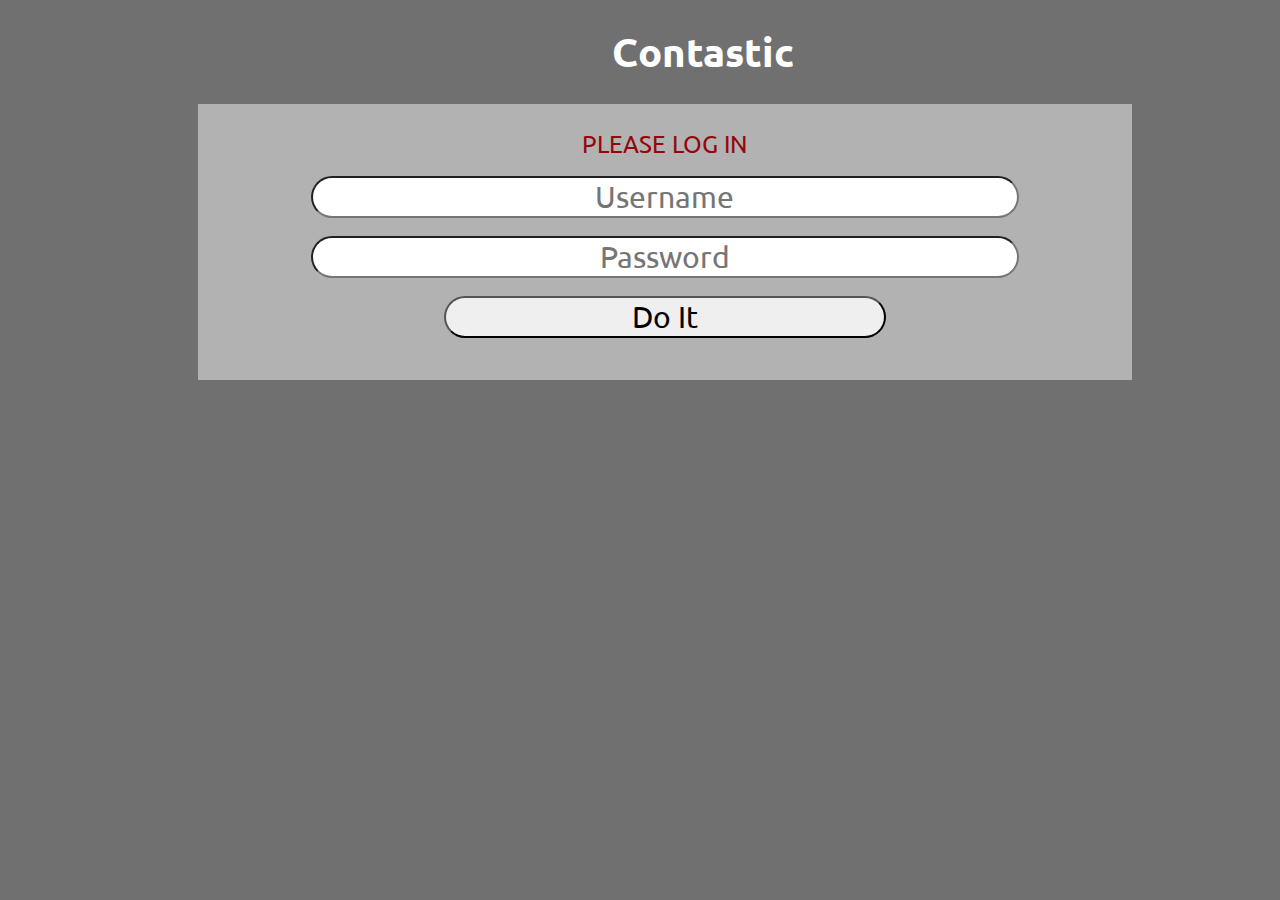
==== color.html @ 4e73160f "added signup api endpoint" ====
<html>
<head>
	<title>COP 4331 WISA Stack Demo</title>
	<script type="text/javascript" src="js/code.js"></script>
    <link href="css/styles.css" rel="stylesheet">	
    <link href="https://fonts.googleapis.com/css?family=Ubuntu" rel="stylesheet">
	
	<script type="text/javascript">
	document.addEventListener('DOMContentLoaded', function() 
	{
		readCookie();
	}, false);
	</script>
	
</head>
<body>

<h1 id="title">COP 4331 WISA Stack Demo</h1>

<div id="loggedInDiv">
	<span id="userName"></span><br />
	<button type="button" id="logoutButton" class="buttons" onclick="doLogout();"> Log Out </button>
</div>

<div id="accessUIDiv">
	<br />

	<input type="text" id="searchText" placeholder="Color To Search For"/>
	<button type="button" id="searchColorButton" class="buttons" onclick="searchColor();"> Search Color </button><br />
	<span id="colorSearchResult"></span>
	<p id="colorList">
	</p><br /><br />

	<input type="text" id="colorText" placeholder="Color To Add">
	<button type="button" id="addColorButton" class="buttons" onclick="addColor();"> Add Color </button><br />
	<span id="colorAddResult"></span>
</div>

</body>
</html>
---- css/styles.css ----
body 
{
    background-color: #707070;
}

#title 
{
    font-size: 40px;
    width: 100%;
    margin: 2% 5%;
    text-align: center;
    font-family: 'Ubuntu', sans-serif;
    color: #FFFFFF;
}

#loginDiv
{
    font-size: 30px;
    width: 70%;
    margin-left: 15%;
    padding: 25px;
    background-color: #b2b2b2;
}

#loggedInDiv
{
    font-size: 30px;
    width: 70%;
    margin-left: 15%;
    padding: 25px;
    background-color: #b2b2b2;
}

#accessUIDiv
{
    font-size: 30px;
    width: 70%;
    margin-left: 15%;
    padding: 25px;
    background-color: #b2b2b2;
}

.buttons
{
    font-size: 30px;
    border-radius: 25px;
    width: 50%;
    margin-left: 25%;
    font-family: 'Ubuntu', sans-serif;
}

.buttons:hover{
    background-color: #00d5124f;
    color: #FFFFFF;
    opacity: 50%;
}

#loginName
{
	font-size: 30px;
}
#loginPassword
{
	font-size: 30px;
}
#searchText
{
	font-size: 30px;
}
#colorText
{
	font-size: 30px;
}

input[type="text"],input[type="password"]{
    border-radius: 25px;
    text-align: center;
    width: 80%;
    margin-left: 10%;
    margin-bottom: 2%;
    font-family: 'Ubuntu', sans-serif;
}

#inner-title{
    display: inline-block;
    font-size: 0.8em;
    width: 90%;
    text-align: center;
    margin-left: 5%;
    margin-bottom: 2%;
    font-family: 'Ubuntu', sans-serif;
    color: #95060a;
}

#loginResult{
    display: inline-block;
    font-size: 0.8em;
    width: 90%;
    text-align: center;
    margin-left: 5%;
    margin-bottom: 2%;
    font-family: 'Ubuntu', sans-serif;
    color: #95060a;
}

#userName{
    display: inline-block;
    width: 80%;
    margin-left: 10%;
    text-align: center;
}

#logoutButton{
    width: 20%;
    margin-left: 40%;
}

select{
    width: 30%;
    margin-left: 35%;
    margin-top: 2%;
    font-size: 0.75em;
    font-family: 'Ubuntu', sans-serif;
}

#colorSearchResult{
    display: none;
}

#colorAddResult{
    display: inline-block;
    font-size: 0.8em;
    width: 90%;
    text-align: center;
    margin-left: 5%;
    margin-top: 2%;
    margin-bottom: 1%;
    font-family: 'Ubuntu', sans-serif;
    color: #95060a;
}
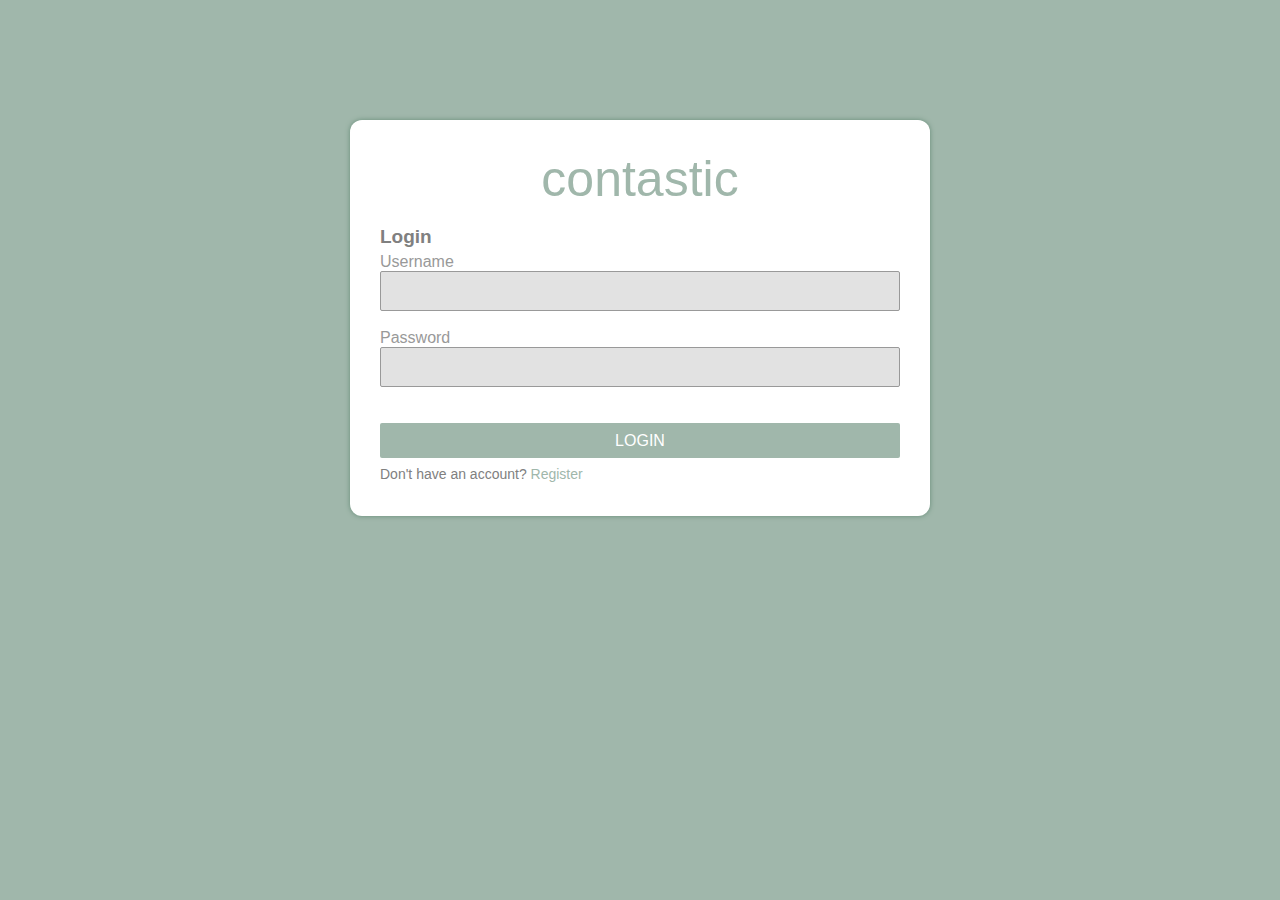
==== commit c9966bf9: "First push" ====
--- a/color.html
+++ b/color.html
@@ -1,40 +1,40 @@
-<html>
-<head>
-	<title>COP 4331 WISA Stack Demo</title>
-	<script type="text/javascript" src="js/code.js"></script>
-    <link href="css/styles.css" rel="stylesheet">	
-    <link href="https://fonts.googleapis.com/css?family=Ubuntu" rel="stylesheet">
-	
-	<script type="text/javascript">
-	document.addEventListener('DOMContentLoaded', function() 
-	{
-		readCookie();
-	}, false);
-	</script>
-	
-</head>
-<body>
-
-<h1 id="title">COP 4331 WISA Stack Demo</h1>
-
-<div id="loggedInDiv">
-	<span id="userName"></span><br />
-	<button type="button" id="logoutButton" class="buttons" onclick="doLogout();"> Log Out </button>
-</div>
-
-<div id="accessUIDiv">
-	<br />
-
-	<input type="text" id="searchText" placeholder="Color To Search For"/>
-	<button type="button" id="searchColorButton" class="buttons" onclick="searchColor();"> Search Color </button><br />
-	<span id="colorSearchResult"></span>
-	<p id="colorList">
-	</p><br /><br />
-
-	<input type="text" id="colorText" placeholder="Color To Add">
-	<button type="button" id="addColorButton" class="buttons" onclick="addColor();"> Add Color </button><br />
-	<span id="colorAddResult"></span>
-</div>
-
-</body>
-</html>
+<html>
+<head>
+	<title>Contastic</title>
+	<script type="text/javascript" src="js/code.js"></script>
+    <link href="css/styles.css" rel="stylesheet">	
+    <link href="https://fonts.googleapis.com/css?family=Ubuntu" rel="stylesheet">
+	
+	<script type="text/javascript">
+	document.addEventListener('DOMContentLoaded', function() 
+	{
+		readCookie();
+	}, false);
+	</script>
+	
+</head>
+<body>
+
+<h1 id="title">Contastic</h1>
+
+<div id="loggedInDiv">
+	<span id="userName"></span><br />
+	<button type="button" id="logoutButton" class="buttons" onclick="doLogout();"> Log Out </button>
+</div>
+
+<div id="accessUIDiv">
+	<br />
+
+	<input type="text" id="searchText" placeholder="Color To Search For"/>
+	<button type="button" id="searchColorButton" class="buttons" onclick="searchColor();"> Search Color </button><br />
+	<span id="colorSearchResult"></span>
+	<p id="colorList">
+	</p><br /><br />
+
+	<input type="text" id="colorText" placeholder="Color To Add">
+	<button type="button" id="addColorButton" class="buttons" onclick="addColor();"> Add Color </button><br />
+	<span id="colorAddResult"></span>
+</div>
+
+</body>
+</html>
--- a/css/styles.css
+++ b/css/styles.css
@@ -1,140 +1,82 @@
-body 
-{
-    background-color: #707070;
-}
-
-#title 
-{
-    font-size: 40px;
-    width: 100%;
-    margin: 2% 5%;
-    text-align: center;
-    font-family: 'Ubuntu', sans-serif;
-    color: #FFFFFF;
-}
-
-#loginDiv
-{
-    font-size: 30px;
-    width: 70%;
-    margin-left: 15%;
-    padding: 25px;
-    background-color: #b2b2b2;
-}
-
-#loggedInDiv
-{
-    font-size: 30px;
-    width: 70%;
-    margin-left: 15%;
-    padding: 25px;
-    background-color: #b2b2b2;
-}
-
-#accessUIDiv
-{
-    font-size: 30px;
-    width: 70%;
-    margin-left: 15%;
-    padding: 25px;
-    background-color: #b2b2b2;
-}
-
-.buttons
-{
-    font-size: 30px;
-    border-radius: 25px;
-    width: 50%;
-    margin-left: 25%;
-    font-family: 'Ubuntu', sans-serif;
-}
-
-.buttons:hover{
-    background-color: #00d5124f;
-    color: #FFFFFF;
-    opacity: 50%;
-}
-
-#loginName
-{
-	font-size: 30px;
-}
-#loginPassword
-{
-	font-size: 30px;
-}
-#searchText
-{
-	font-size: 30px;
-}
-#colorText
-{
-	font-size: 30px;
-}
-
-input[type="text"],input[type="password"]{
-    border-radius: 25px;
-    text-align: center;
-    width: 80%;
-    margin-left: 10%;
-    margin-bottom: 2%;
-    font-family: 'Ubuntu', sans-serif;
-}
-
-#inner-title{
-    display: inline-block;
-    font-size: 0.8em;
-    width: 90%;
-    text-align: center;
-    margin-left: 5%;
-    margin-bottom: 2%;
-    font-family: 'Ubuntu', sans-serif;
-    color: #95060a;
-}
-
-#loginResult{
-    display: inline-block;
-    font-size: 0.8em;
-    width: 90%;
-    text-align: center;
-    margin-left: 5%;
-    margin-bottom: 2%;
-    font-family: 'Ubuntu', sans-serif;
-    color: #95060a;
-}
-
-#userName{
-    display: inline-block;
-    width: 80%;
-    margin-left: 10%;
-    text-align: center;
-}
-
-#logoutButton{
-    width: 20%;
-    margin-left: 40%;
-}
-
-select{
-    width: 30%;
-    margin-left: 35%;
-    margin-top: 2%;
-    font-size: 0.75em;
-    font-family: 'Ubuntu', sans-serif;
-}
-
-#colorSearchResult{
-    display: none;
-}
-
-#colorAddResult{
-    display: inline-block;
-    font-size: 0.8em;
-    width: 90%;
-    text-align: center;
-    margin-left: 5%;
-    margin-top: 2%;
-    margin-bottom: 1%;
-    font-family: 'Ubuntu', sans-serif;
-    color: #95060a;
-}+#wrapper {
+	margin: 0 auto;
+	width: 60%;
+	max-width: 600px;
+	min-width: 400px;
+	text-align: center;
+	font-family: helvetica;
+}
+
+body {
+	background-color: #a0b7ab;
+}
+
+#content {
+	margin: 120px 10px 0;
+	padding: 30px 30px 20px;
+	background-color: white;
+	box-shadow: 0 0 5px #658c77;
+	color: #a0b7ab;
+	border-radius: 12px;
+}
+
+#category {
+	margin: 18px 0 5px;
+	font-size: 19px;
+	font-weight: bold;
+}
+
+label {
+	font-size: 16px;
+	color: #999999;
+}
+
+.info {
+	text-align: left;
+	color: grey;
+}
+
+.info input {
+	padding: 10px;
+	width: 100%;
+	height: 40px;
+	background-color: #e2e2e2;
+	border: 1px solid #999999;
+	border-radius: 2px;
+	font-size: 18px;
+}
+	
+.info .extra {
+	margin: 8px 0px;
+	font-size: 14px;
+}
+
+.button {
+	width: 100%;
+	min-width: 50px;
+	height: 35px;
+	background-color: #a0b7ab;
+	border-radius: 2px;
+	border-style: none;
+	color: white;
+	font-size: 16px;
+}
+
+.button:hover {
+	background-color: #658c77;
+	cursor: pointer;
+}
+
+a {
+	color: #a0b7ab;
+	text-decoration: none;
+}
+
+a:hover {
+	text-decoration: underline;
+}
+
+#loginResult {
+	color: red;
+	font-weight: bold;
+}
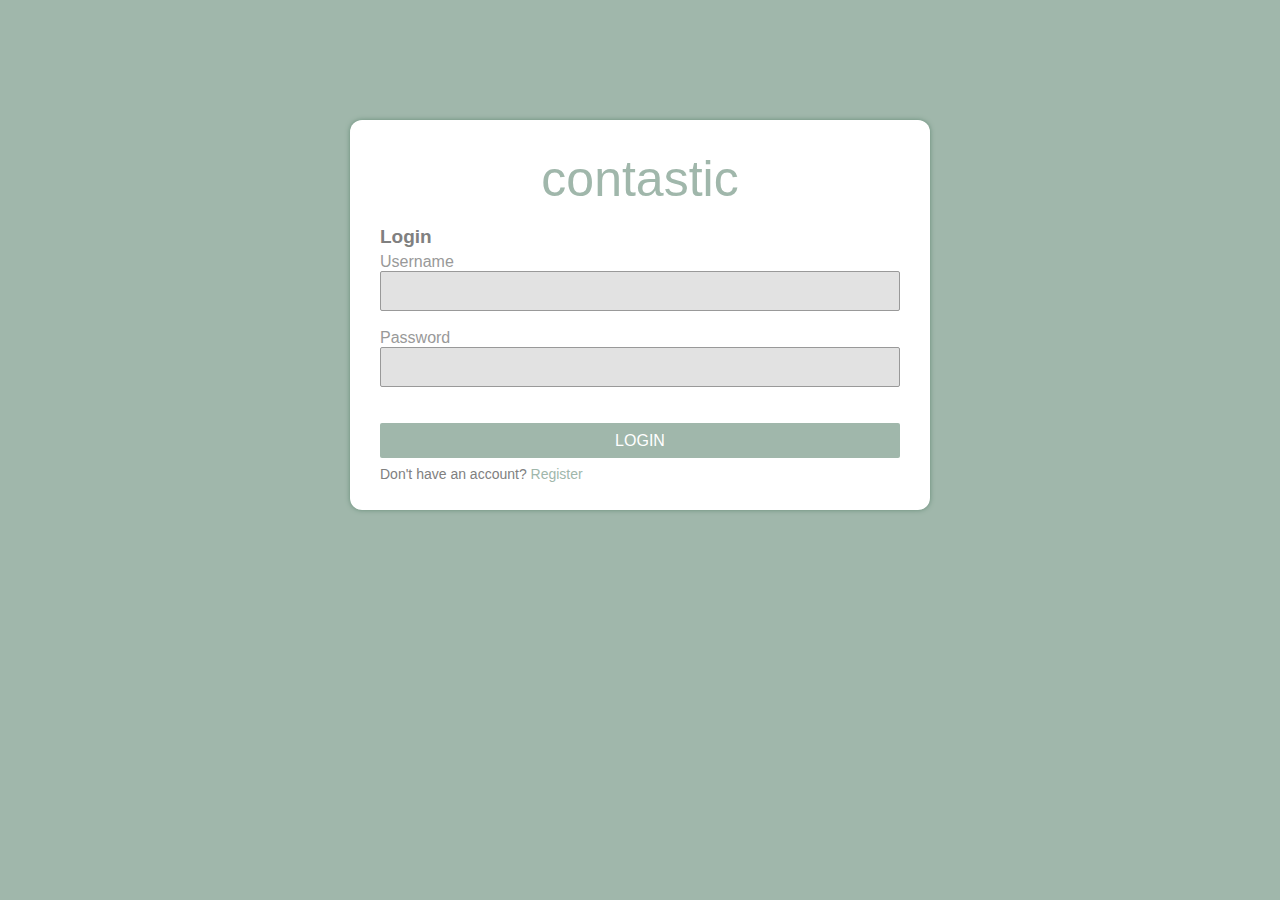
==== commit 7e0ea377: "fixed login and signup php files" ====
--- a/color.html
+++ b/color.html
@@ -2,16 +2,16 @@
 <head>
 	<title>Contastic</title>
 	<script type="text/javascript" src="js/code.js"></script>
-    <link href="css/styles.css" rel="stylesheet">	
+    <link href="css/styles.css" rel="stylesheet">
     <link href="https://fonts.googleapis.com/css?family=Ubuntu" rel="stylesheet">
-	
+
 	<script type="text/javascript">
-	document.addEventListener('DOMContentLoaded', function() 
+	document.addEventListener('DOMContentLoaded', function()
 	{
 		readCookie();
 	}, false);
 	</script>
-	
+
 </head>
 <body>
 
